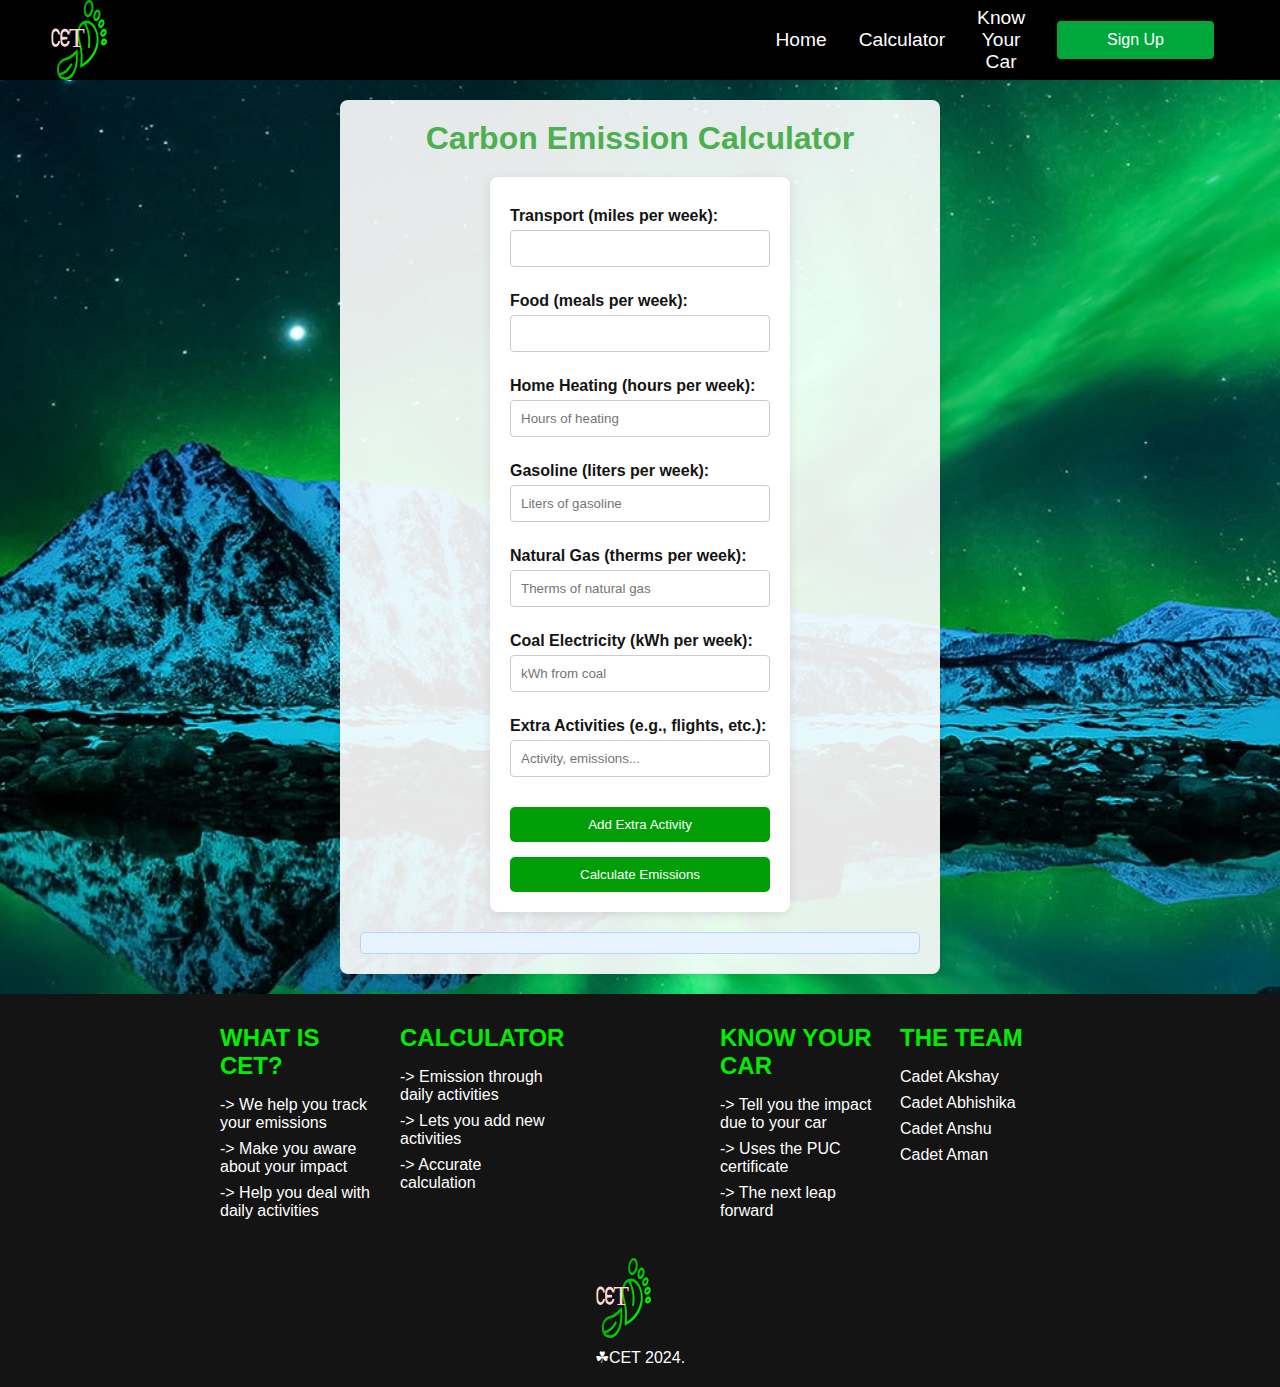
==== calculator.html @ 136484b3 "Initial commit" ====
<!DOCTYPE html>
<html lang="en">
<head>
    <meta charset="UTF-8">
    <meta name="viewport" content="width=device-width, initial-scale=1.0">
    <title>Carbon Emission Calculator</title>
    <link rel="stylesheet" href="styles.css"/>
</head>
<body>
    <nav class="navbar">
        <div class="navbar__container"> 
            <!-- Add an image as a logo -->
            <a href="/" id="navbar__logo">
                <img src="images/CET 2.svg" alt="CET Logo" style="height: 80px;">
            </a>   
            <div class="navbar__toggle" id="mobile-menu">
                <span class="bar"></span>
                <span class="bar"></span>
                <span class="bar"></span>
            </div>
            <ul class="navbar__menu">
                <li class="navbar__item">
                    <a href="/" class="navbar__links">Home</a>
                </li>
                <li class="navbar__item">
                    <a href="/tech.html" class="navbar__links">Calculator</a>
                </li>
                <li class="navbar__item">
                    <a href="/" class="navbar__links">Know Your Car</a>
                </li>
                <li class="navbar__btn">
                    <a id="sign-up-btn" class="button">Sign Up</a>
                </li>
            </ul>
        </div>
    </nav>

    <div class="calculator__container">
        <h1>Carbon Emission Calculator</h1>
        <form id="emissionForm">
            <label for="transport">Transport (miles per week):</label>
            <input type="number" id="transport" name="transport" required>

            <label for="food">Food (meals per week):</label>
            <input type="number" id="food" name="food" required>

            <label for="homeHeating">Home Heating (hours per week):</label>
            <input type="number" id="homeHeating" name="homeHeating" placeholder="Hours of heating" required>

            <label for="gasoline">Gasoline (liters per week):</label>
            <input type="number" id="gasoline" name="gasoline" placeholder="Liters of gasoline" required>

            <label for="naturalGas">Natural Gas (therms per week):</label>
            <input type="number" id="naturalGas" name="naturalGas" placeholder="Therms of natural gas" required>

            <label for="coalElectricity">Coal Electricity (kWh per week):</label>
            <input type="number" id="coalElectricity" name="coalElectricity" placeholder="kWh from coal" required>

            <div id="extraActivities">
                <label for="extra">Extra Activities (e.g., flights, etc.):</label>
                <input type="text" id="extra" name="extra" placeholder="Activity, emissions...">
            </div>
            <button type="button" id="addActivity">Add Extra Activity</button>

            <button type="submit">Calculate Emissions</button>
        </form>

        <div id="result"></div>
    </div>

    <!---FOOTER SECTION-->
    <div class="footer__container">
        <div class="footer__links">
            <div class="footer__link--wrapper">
                <div class="footer__link--items">
                    <h2>WHAT IS CET?</h2>
                    <a href="/">-> We help you track your emissions</a>
                    <a href="/">-> Make you aware about your impact</a>
                    <a href="/">-> Help you deal with daily activities</a>
                </div>
                <div class="footer__link--items">
                    <h2>CALCULATOR</h2>
                    <a href="/">-> Emission through daily activities</a>
                    <a href="/">-> Lets you add new activities</a>
                    <a href="/">-> Accurate calculation</a>
                </div>
            </div>
            <div class="footer__link--wrapper">
                <div class="footer__link--items">
                    <h2>KNOW YOUR CAR</h2>
                    <a href="/">-> Tell you the impact due to your car</a>
                    <a href="/">-> Uses the PUC certificate</a>
                    <a href="/">-> The next leap forward</a>
 </div>
                <div class="footer__link--items">
                    <h2>THE TEAM</h2>
                    <a href="/">Cadet Akshay </a>
                    <a href="/">Cadet Abhishika</a>
                    <a href="/">Cadet Anshu </a>
                    <a href="/">Cadet Aman</a>
                </div>
            </div> 
        </div>
        <div class="social__media">
            <div class="social__media__wrap">
                <div class="footer__logo">
                    <a href="/" id="footer__logo">
                        <img src="images/CET 2.svg" alt="CET Logo" style="height: 80px;">
                    </a>
                </div>
                <p class="website__right">☘︎CET 2024.</p>
            </div>
        </div>
    </div>
    <script src="calculator.js"></script>
</body>
</html>
---- styles.css ----
* {
    box-sizing: border-box;
    margin: 0;
    padding: 0;
    font-family:'Kumbh Sans',sans-serif;
}
.navbar{
    background: rgb(0, 0, 0);
    height: 80px;
    justify-content: center;
    align-items: center;
    font-size: 1.2rem;
    position: sticky;
    top: 0;
    z-index: 999;
}

.navbar__container{
    display: flex;
    justify-content: space-between;
    height: 80px;
    z-index: 1;
    width: 100%;
    max-width: 1300px;
    margin: 0 auto;
    padding: 0 50px;
}
#navbar__logo{
    background-color: rgb(0, 0, 0);
    background-image: images/CET 2.svg;
    background-size: 100%;
    -webkit-background-clip: text;
    -moz-background-clip: text;
    -webkit-text-fill-color: transparent;
    -moz-text-fill-color: transparent;
    display: flex;
    align-items: center;
    cursor: pointer;
    text-decoration: none;
    font-size: 2rem;
}
.fa-gem{
    margin-right: 0.5rem;
}
.navbar__menu{
    display: flex;
    align-items: center;
    list-style: none;
    text-align: center;    
}
.navbar__item{
    height: 80px;   
}
.navbar__links {
    color: rgb(255, 255, 255);
    display: flex;
    align-items: center;
    justify-content: center;
    text-decoration: none;
    padding: 0 1rem;
    height: 100%;
}
.navbar__btn {
    display: flex;
    justify-content: center;
    align-items: center;
    padding:0 1rem;
    width: 100%;
}
.button {
    display: flex;
    justify-content: center;
    align-items: center;
    text-decoration: none;
    padding: 10px 20px;
    height: 100%;
    border: none;
    outline: none;
    border-radius: 4px;
    background: #128905;
    color: #fff;
}
.button:hover{
    background:#083403;
    transition: all 0.3s ease;
}
.navbar__links:hover{
    color:rgb(16, 117, 117);
    transition: all 0.3s ease;
}
@media screen and (max-width: 960px){
    .navbar__container{
        display: flex;
        justify-content: space-between;
        height: 80px;
        z-index: 1;
        width: 100%;
        max-width: 1300px;
        padding: 0;
    }
    .navbar__menu{
        display: grid;
        grid-template-columns: auto;
        margin: 0;
        width: 100%;
        position: absolute;
        top: -1000px;
        opacity: 0;
        transition: all 0.5s ease;
        height: 50vh;
        z-index: -1;
        background: #131313;
    }

    .navbar__menu.active{
        background: #131313;
        top: 100%;
        opacity: 1;
        transition: all 0.5s ease;
        z-index: 99;
        height: 50vh;
        font-size: 1.6rem;
    }

    #navbar__logo{
        padding-left: 25px;      
    }
    .navbar__toggle .bar{
        width: 25px;
        height: 3px;
        margin: 5px auto;
        transition: all 0.3s ease-in-out;
        background: #fff;
    }

    .navbar__item{
        width:100%;
    }

    .navbar__links{
        text-align: center;
        padding: 2rem;
        width: 100%;
        display:table;
    }

    #mobile-menu{
        position: absolute;
        top: 20%;
        right: 5%;
        transform: translate(5%, 20%);
    }

    .navbar___btn{
        padding-bottom: 2 rem;
    }

    .button{
        display: flex;
        justify-content: center;
        align-items: center;
        width: 80%;
        height: 80px;
        margin: 0;
    }

    .navbar__toggle .bar{
        display: block;
        cursor: pointer;
    }
     
    #mobile-menu.is-active .bar:nth-child(2) {
        opacity: 0;
    }

    #mobile-menu.is-active .bar:nth-child(1){
        transform: translateY(8px) rotate(45deg);       
    }

    #mobile-menu.is-active .bar:nth-child(3){
        transform: translateY(-8px) rotate(-45deg);       
    }
}
/* ABOUT US */
.main{
    background-color: #141414;    
}

.main__container {
display: grid;
grid-template-columns: 1fr 1fr;
align-items: center;
justify-self: center;
margin: 0 auto;
height: 110vh;
background-color: #141414;
z-index: 1;
width: 100%;
max-width: 1300px;
padding: 0 50px;
}
.main__content h1{
    font-size:4rem;
    background-color: #044b0c;
    background-image: linear-gradient(to top, rgb(6, 87, 5) 0% , rgb(34, 236, 12) 100%);
    background-size: 100%;
    -webkit-background-clip: text;
    -moz-background-clip: text;
    -webkit-text-fill-color: transparent;
    -moz-text-fill-color:transparent;
}
.main__content h2{
    font-size:4rem;
    background-color: #044b0c;
    background-image: linear-gradient(to top, rgb(88, 88, 88) 0% , rgb(255, 255, 255) 100%);
    background-size: 100%;
    -webkit-background-clip: text;
    -moz-background-clip: text;
    -webkit-text-fill-color: transparent;
    -moz-text-fill-color:transparent;
}

.main__content p{
    margin-top:1rem;
    font-size: 2rem;
    font-weight:700;
    color: white;
}

.main__btn{
    font-size: 1rem;
    background-image: linear-gradient(to top, #ff0000 0%, #7a0a7a 100%);
    padding: 14px 32px;
    border: none;
    border-radius: 4px;
    color:white;
    margin-top: 2rem;
    cursor: pointer;
    position: relative;
    transition: all 0.35s;
    outline: none;
}
.main__btn a {
    position: relative;
    z-index: 2;
    color: white;
    text-decoration: none;
}

.main__btn:after{
    position: absolute;
    content: '';
    top: 0;
    left:0;
    width:0;
    height: 100%;
    background: #4837ff;
    transition: all 0.35s;
    border-radius: 4px;        
}

.main__btn:hover{
    color: #fff;
}

.main__btn:hover:after{
    width: 100%;
}

.main__img--container{
    text-align: center;
}

#main__img{
    height: 80%;
    width: 80%;
}

/*Mobile resposive*/
@media screen and (max-width: 768px){
    .main_container{
        display: grid;
        grid-template-columns: auto;
        align-items: center;
        justify-self: center;
        width: 100%;
        margin: 0 auto;
        height: 90vh;
    }

    .main__content{
        text-align:center;
        margin-bottom: 4rem;
    }

    .main__content h1{
        font-size: 2.5rem;
        margin-top: 2rem;
    }
    .main__content h2{
        font-size: 3rem;
    }
    
    .main__content p{
        margin-top: 1rem;
        font-size: 1.5rem;
        }
}

@media screen and (max-width: 480px)
 {
    
    .main__content h1{
        font-size: 2rem;
        margin-top: 3rem;
    }
    .main__content h2{
        font-size: 2rem;
    }
    
    .main__content p{
        margin-top: 2rem;
        font-size: 1.5rem;
        }
        .main__btn {
            padding: 12px 36px;
            margin: 2.5rem 0;
        }
}

/*our services css*/

.services{
    background: #141414;
    display: flex;
    flex-direction: column;
    align-items: center;
    height: 128vh;
}

.services h1 {
    background-color: #128905;
    background-image: linear-gradient(to right,
    #015701 0%,#02720a 0%,#026d12 21%, #02cc20 52%,#00ee00 78%
    #00ed1c 100%);
    background-size: 100%;
    margin-bottom: 5rem;
    font-size: 2.5rem;
    -webkit-background-clip: text;
    -moz-background-clip: text;
    -webkit-text-fill-color: transparent;
    -moz-text-fill-color:transparent;
}

.services__container{
    display: flex;
    justify-content: center;
    flex-wrap: wrap;
}

.services__card{
    margin: 1rem;
    height: 525px;
    width: 400px;
    border-radius: 4px;
    background-image: linear-gradient(to bottom,
    rgba(0,0,0,0)0%,rgba(17,17,17,0.6)100%),
    url('/images/Calc.jpg');
    background-size: cover;
    position: relative;
    color: #fff;
}

.services__card:nth-child(2){
    background-image: linear-gradient(to bottom,
    rgba(0,0,0,0)0%,rgba(17,17,17,0.6)100%),
    url('/images/Car.jpg');
}

.services h2{
    position: absolute;
    top: 350px;
    left:30px;
}

.services__card p {
    position: absolute;
    top: 400px;
    left:30px;
}

.services__card button{
    color: #fff;
    padding: 10px 20px;
    border: none;
    outline:none;
    border-radius: 4px;
    background: #00ee00;
    position: absolute;
    top: 440px;
    left: 30px;
    font-size: 1rem;
    cursor: pointer;
}

.services__card:hover{
    transform: scale(1.075);
    transition:0.2s ease-in;
    cursor: pointer;
}

@media screen and (max-width: 960px){
    .services{
        height: 1600px;
    }
    .services h1{
        font-size: 2rem;
        margin-top: 12rem;
    }
}

@media screen and (max-width: 480px){
    .services {
        height: 1400px;
    }
    .services h1{
        font-size: 1.2rem;
    }
    
    .services__card{
        width: 300px;
    }
}

/* Footer CSS*/
.footer__container{
    background-color: #141414;
    padding: 5rem 0;
    display: flex;
    flex-direction: column;
    justify-content: center;
    align-items: center;
}

#footer__logo{
    color:#00ed1c;
    display: flex;
    align-items: center;
    cursor: pointer;
    text-decoration: none;
    font-size: 2rem;
}

.footer__links{
    width: 100%;
    max-width: 1000px;
    display: flex;
    justify-content: center;  
}

.footer__link--wrapper{
    display: flex;
}

.footer__link--items{
    display: flex;
    flex-direction: column;
    align-items: flex-start;
    margin: 16px;
    text-align: left;
    width: 160px;
    box-sizing: border-box;
}

.footer__link--items h2{
    margin-bottom: 16px;
}

.footer__link--items >h2{
    color:#00ee00;
}

.footer__link--items a{
    color:#fff;
    text-decoration: none;
    margin-bottom: 0.5rem;
}

.footer__link--items a:hover{
    color:#e9e9e9;
    transition: 0.3s ease-out;
}

/* SOCIAL ICONS*/
.website__right {
    color: #fff;
}
@media screen and (max-width: 820px){
    .footer__links{
        padding-top: 2rem;
    }
    #footer__logo{
        margin-bottom:2rem;
    }
    .website__right{
        margin-bottom: 2rem;
    }

    .footer__link--wrapper{
        flex-direction: column;
    }
}

@media screen and (max-width: 480px){
    .footer__link--items{
        margin: 0;
        padding: 10px;
        width:100%;
    }
}



/* Calculator Container */
body {
    background-image: url('/images/SIGNUP.jpg'); /* Replace with your image path */
    background-size: cover; /* Cover the entire viewport */
    background-position: center; /* Center the image */
    background-repeat: no-repeat; /* Prevent the image from repeating */
    color: #141414; /* Default text color */
}

.calculator__container {
    max-width: 600px;
    margin: 20px auto;
    padding: 20px;
    background-color: rgba(255, 255, 255, 0.9); /* White background with slight transparency */
    border-radius: 8px;
    box-shadow: 0 2px 10px rgba(0, 0, 0, 0.1);
}

.calculator__container h1 {
    text-align: center;
    color: #4CAF50; /* Green color for the title */
}

form {
    display: flex;
    flex-direction: column;
}

label {
    margin: 10px 0 5px;
    font-weight: bold;
}

input[type="number"],
input[type="text"] {
    padding: 10px;
    border: 1px solid #ccc;
    border-radius: 5px;
}

button {
    margin-top: 15px;
    padding: 10px;
    background-color: #029e07; /* Green button */
    color: white;
    border: none;
    border-radius: 5px;
    cursor: pointer;
}

button:hover {
    background-color: #048f0b; /* Darker green on hover */
}

/* Result Section */
#result {
    margin-top: 20px;
    padding: 10px;
    background-color: #e7f3fe; /* Light blue background for results */
    border: 1px solid #b3d4fc; /* Blue border */
    border-radius: 5px;
}

/* Footer Styles */
.footer__container {
    background-color: #141414; /* Dark background for footer */
    color: #fff; /* White text for footer */
    padding: 20px;
    text-align: center;
}

.footer__links {
    display: flex;
    justify-content: space-around;
    flex-wrap: wrap;
}

.footer__link--items {
    margin: 10px;
}

.footer__link--items a {
    color: #fff; /* White text for footer links */
    text-decoration: none;
}

.footer__link--items a:hover {
    text-decoration: underline; /* Underline on hover */
}

.social__media {
    margin-top: 20px;
}

.website__right {
    margin-top: 10px;
}



h1 {
    margin-bottom: 20px;
    color: #0cb000;
}

.CAR_DATA_INPUT {
    display: flex;
    flex-direction: column;
    align-items: center; /* Center the form horizontally */
}

form {
    background: white;
    padding: 20px;
    border-radius: 8px;
    box-shadow: 0 2px 10px rgba(0, 0, 0, 0.1);
    width: 300px; /* Set a fixed width for the form */
    margin: 10px auto; /* Center the form horizontally */
}

label {
    display: block;
    margin-bottom: 5px;
    font-weight: bold;
}

input[type="text"],
input[type="number"],
input[type="color"] {
    width: 100%;
    padding: 10px;
    margin-bottom: 15px;
    border: 1px solid #ccc;
    border-radius: 4px;
}

.button {
    background-color: #00a83b;
    color: white;
    border: none;
    padding: 10px;
    border-radius: 4px;
    cursor: pointer;
    width: 100%;
    font-size: 16px;
}

.button:hover {
    background-color: #ca0e92;
}
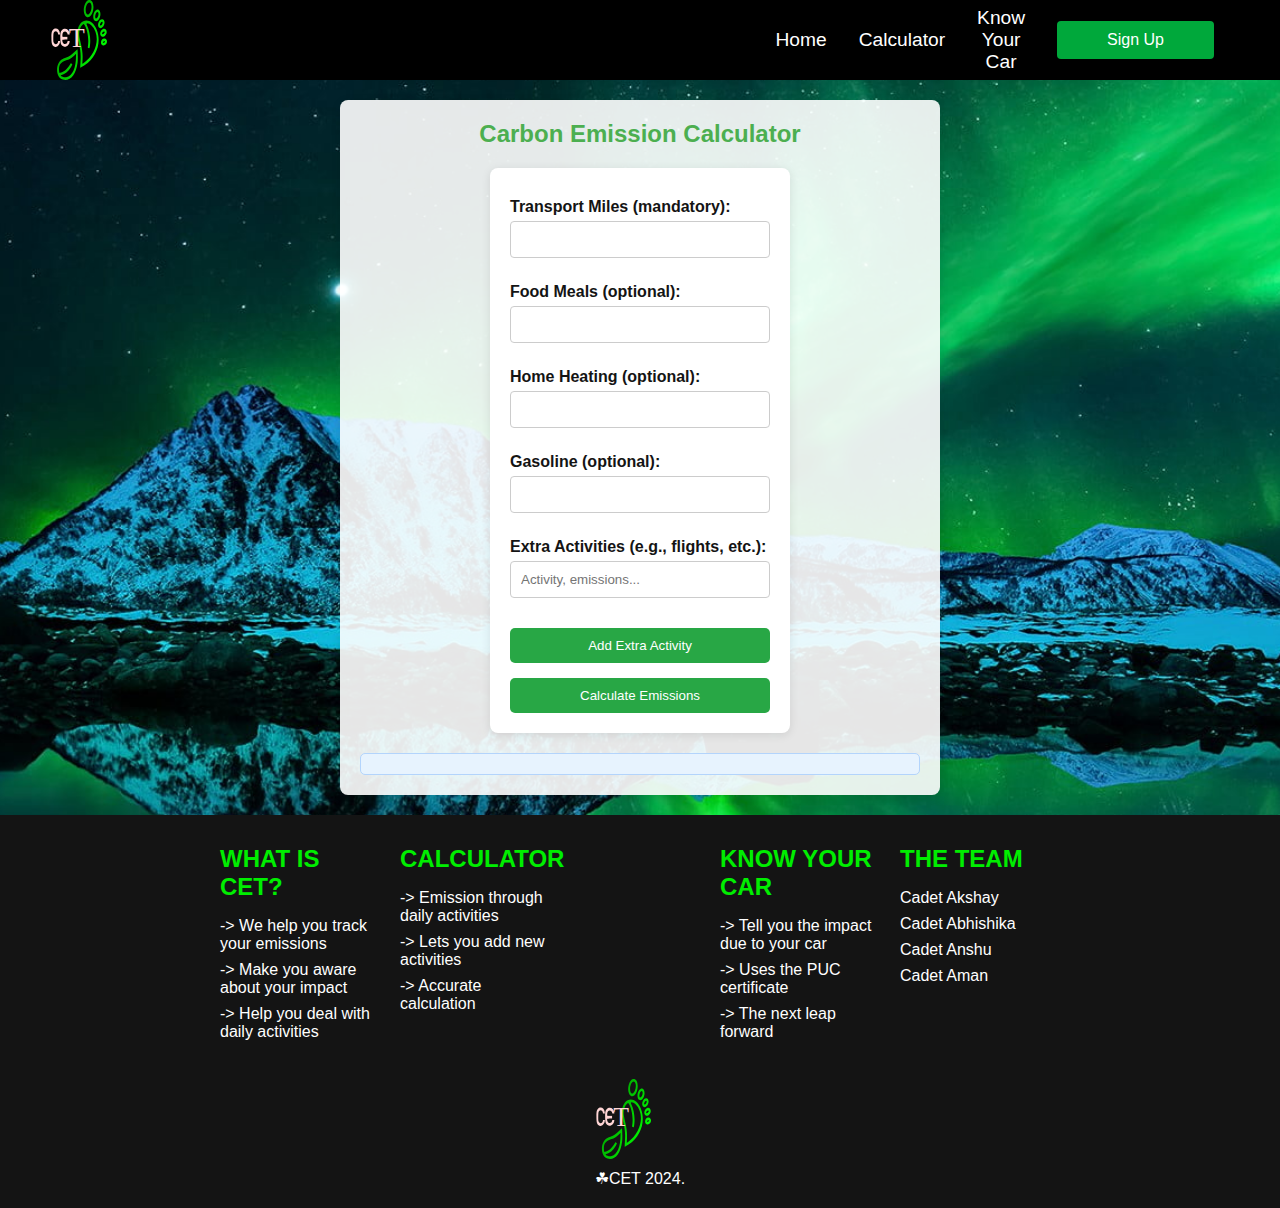
==== commit 9b93430d: "NOWW" ====
--- a/calculator.html
+++ b/calculator.html
@@ -38,24 +38,18 @@
     <div class="calculator__container">
         <h1>Carbon Emission Calculator</h1>
         <form id="emissionForm">
-            <label for="transport">Transport (miles per week):</label>
-            <input type="number" id="transport" name="transport" required>
-
-            <label for="food">Food (meals per week):</label>
-            <input type="number" id="food" name="food" required>
-
-            <label for="homeHeating">Home Heating (hours per week):</label>
-            <input type="number" id="homeHeating" name="homeHeating" placeholder="Hours of heating" required>
-
-            <label for="gasoline">Gasoline (liters per week):</label>
-            <input type="number" id="gasoline" name="gasoline" placeholder="Liters of gasoline" required>
-
-            <label for="naturalGas">Natural Gas (therms per week):</label>
-            <input type="number" id="naturalGas" name="naturalGas" placeholder="Therms of natural gas" required>
-
-            <label for="coalElectricity">Coal Electricity (kWh per week):</label>
-            <input type="number" id="coalElectricity" name="coalElectricity" placeholder="kWh from coal" required>
-
+            <label for="transport">Transport Miles (mandatory):</label>
+            <input type="number" id="transport" required>
+            
+            <label for="food">Food Meals (optional):</label>
+            <input type="number" id="food">
+            
+            <label for="homeHeating">Home Heating (optional):</label>
+            <input type="number" id="homeHeating">
+            
+            <label for="gasoline">Gasoline (optional):</label>
+            <input type="number" id="gasoline">
+        
             <div id="extraActivities">
                 <label for="extra">Extra Activities (e.g., flights, etc.):</label>
                 <input type="text" id="extra" name="extra" placeholder="Activity, emissions...">
--- a/styles.css
+++ b/styles.css
@@ -671,3 +671,41 @@
 .button:hover {
     background-color: #ca0e92;
 }
+
+
+.container {
+    background: white;
+    padding: 20px;
+    border-radius: 5px;
+    box-shadow: 0 0 10px rgba(0, 0, 0, 0.1);
+}
+
+h1 {
+    font-size: 24px;
+    margin-bottom: 20px;
+}
+
+form {
+    display: flex;
+    flex-direction: column;
+}
+
+input {
+    margin-bottom: 10px;
+    padding: 10px;
+    border: 1px solid #ccc;
+    border-radius: 5px;
+}
+
+button {
+    padding: 10px;
+    background-color: #28a745;
+    color: white;
+    border: none;
+    border-radius: 5px;
+    cursor: pointer;
+}
+
+button:hover {
+    background-color: #218838;
+}
